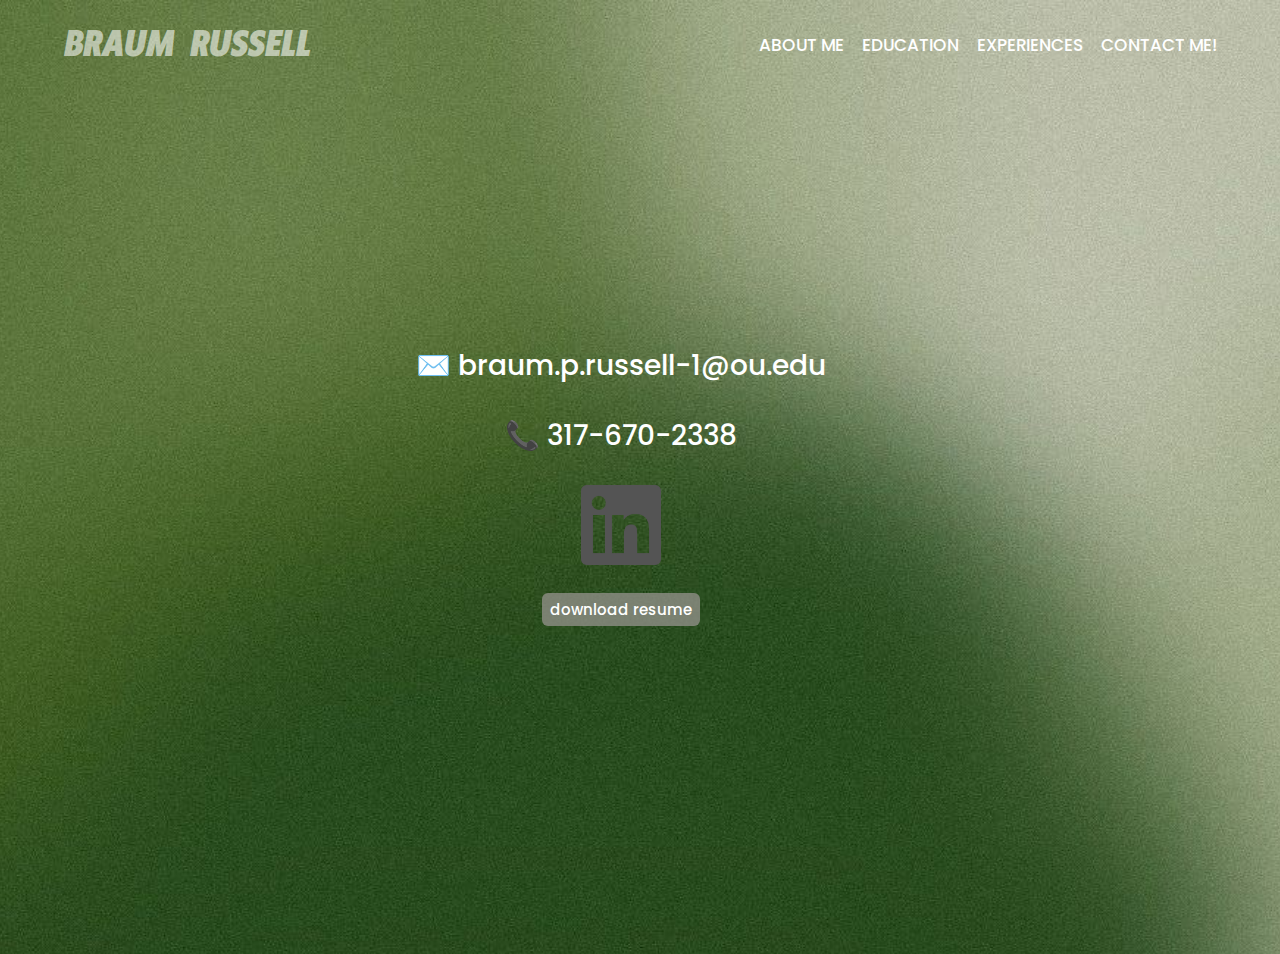
==== contact.html @ 0b6da76c "Initial commit" ====
<html lang="en">
<head>
    <meta charset="UTF-8">
    <meta name="viewport" content="width=device-width, initial-scale=1.0">
    <title>About Me!</title>
    <link rel="icon" type="image/x-icon" href="img/b.png">

    <link rel="stylesheet" href="https://fonts.googleapis.com/css2?family=Lato:wght@300&display=swap">
    <link href='https://fonts.googleapis.com/css?family=Poppins' rel='stylesheet'>
    <style>
        @font-face {
            font-family: 'CustomFont';
            src: url('font/two.woff2') format('woff2'), url('font/one.woff') format('woff');
        }

        @font-face {
            font-family: 'CustomFonto';
            src: url('fonto/two.woff2') format('woff2'), url('fonto/one.woff') format('woff');
        }
        @font-face {
            font-family: 'Custom';
            src: url('font/Klein-Condensed-ExtraBold-Italic-trial.woff2') format('woff2');
        }
        body {
            /* font-family: 'Helvetica', sans-serif;*/
            font-family: 'Poppins';
            font-size: 35px;
            margin: 0;
            padding: 0;
            background: url('img/grey.jpeg') center/cover;

            font-size: 30px;
            font-weight: 500;
        }
        #b-russ {
            font-weight: bold;
            color: #4CAF50; 
            cursor: pointer;
            transition: transform 0.3s ease-in-out;
        }

            #b-russ:hover {
                transform: scale(1.1);
            }


        .ticker__line {
            white-space: nowrap;
            overflow: hidden;
            position: relative;
            animation: ticker 20s linear infinite; /* Adjust the duration (20s in this example) */
        }

        .ticker__item {
            display: inline-block;
            padding-right: 20px; /* Adjust spacing between items as needed */
        }

        @keyframes ticker {
            0% {
                transform: translateX(100%);
            }

            100% {
                transform: translateX(-100%);
            }
        }


.resume-link {
    display: inline-block;
    padding: 5px 8px;
    background-color: #8e8e85cf; /* Change the background color to your preference */
    color: white; /* Change the text color to your preference */
    text-decoration: none;
    border-radius: 6px;
    font-size: 15px;
  }
    </style>

</head>
<body >



    <div style="height:10%; display:flex;flex-direction:row;align-items:center;justify-content:center; font-family:'Poppins';padding-left:5%;padding-right:5%;font-size:17px;">

        <div>
            <a style="text-decoration:none;color:  rgba(255, 255, 255, 0.564);font-family:Custom;font-size:35px;font-weight:bold;font-style: italic;">BRAUM &nbspRUSSELL</a>
        </div>
    
        <div style="flex-grow: 1; display: flex; justify-content: flex-end;">
            <a style="text-decoration: none; margin-right: 2%; color:white;" href="index.html">ABOUT ME</a>
            <a style="text-decoration: none; margin-right: 2%; color: white;" href="education.html">EDUCATION</a>
            <a style="text-decoration: none; margin-right: 2%; color: white;" href="experiences.html">EXPERIENCES</a>
            <a style="text-decoration: none; color:white;" href="contact.html">CONTACT ME!</a>
        </div>
    </div>
    


    <div style="height:15%;display:flex;flex-direction:row;">
        <div style="width: 55%;font-family:Lato; ">
            
        </div>
        <div style="width:45%;">
            
        </div>
    </div>
    <div style="height:61%;display:flex;flex-direction:row;color:white;font-size:28px;">

   

        <div style="width:27%;">

        </div>

        <div style="width:43%;display:flex;flex-direction:column;align-items:center;justify-content:center;align-content:center;">
            
            <a>✉️ braum.p.russell-1@ou.edu</a>
            <p>📞 317-670-2338</p>
            <a href="https://www.linkedin.com/in/braumrussell" target="_blank"><img style="height:80px;" src="img/linkedin.png" alt="LinkedIn Profile"></a>
            <p><a href="BraumsResume.docx" target="_blank" class="resume-link">download resume</a> </p>

            

        </div>

        <div>

        </div>
    </div>


    <div style="height:20%;font-family:'CustomFontO';font-size:50px;color:black;">

    </div>


</body>
</html>
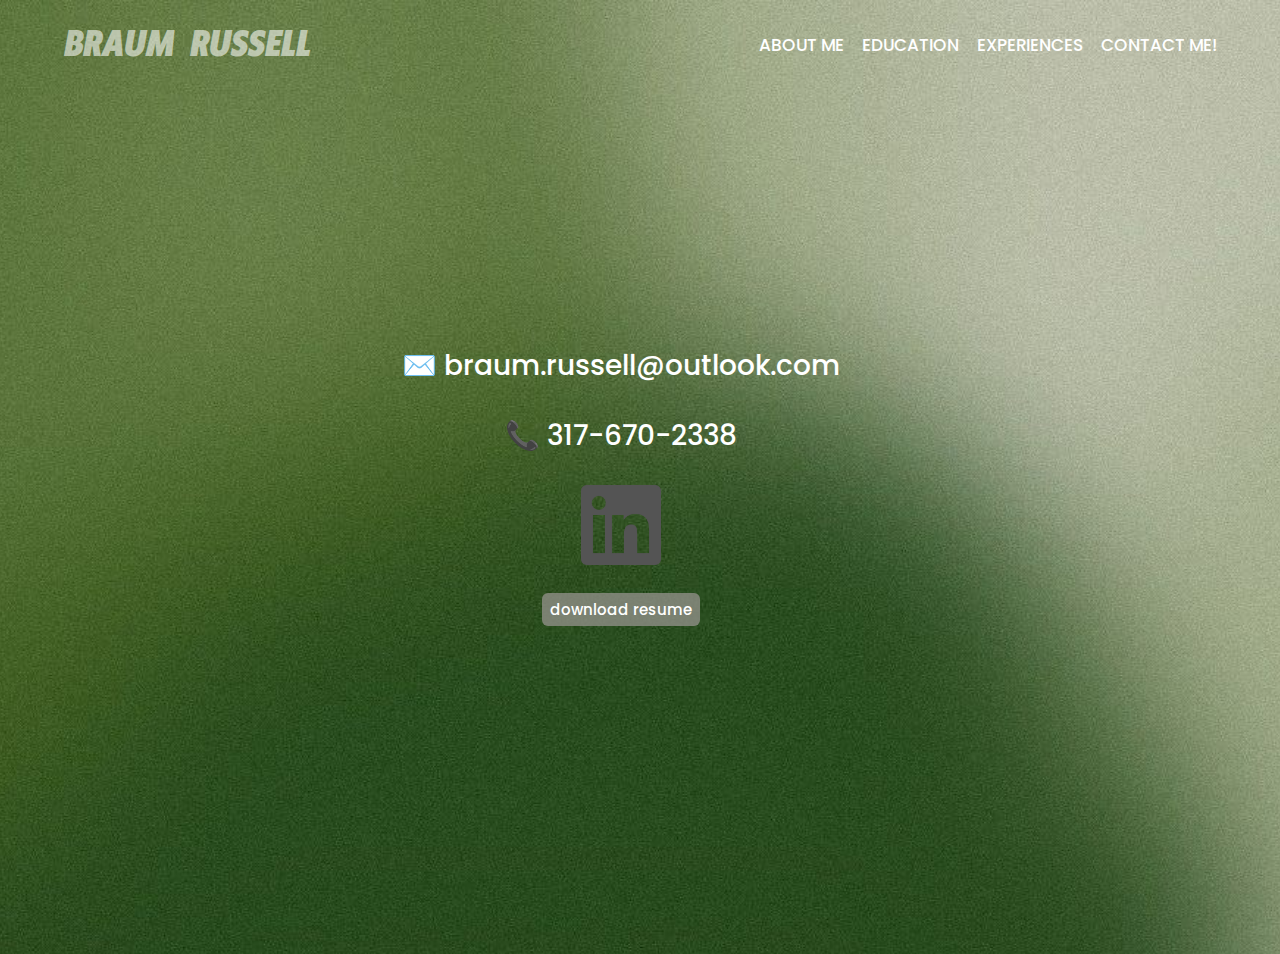
==== commit 554768d3: "FINALCHANGES" ====
--- a/contact.html
+++ b/contact.html
@@ -1,7 +1,6 @@
 <html lang="en">
 <head>
     <meta charset="UTF-8">
-    <meta name="viewport" content="width=device-width, initial-scale=1.0">
     <title>About Me!</title>
     <link rel="icon" type="image/x-icon" href="img/b.png">
 
@@ -22,6 +21,7 @@
             src: url('font/Klein-Condensed-ExtraBold-Italic-trial.woff2') format('woff2');
         }
         body {
+             min-width:1000px;
             /* font-family: 'Helvetica', sans-serif;*/
             font-family: 'Poppins';
             font-size: 35px;
@@ -117,10 +117,10 @@
 
         <div style="width:43%;display:flex;flex-direction:column;align-items:center;justify-content:center;align-content:center;">
             
-            <a>✉️ braum.p.russell-1@ou.edu</a>
+            <a>✉️ braum.russell@outlook.com</a>
             <p>📞 317-670-2338</p>
             <a href="https://www.linkedin.com/in/braumrussell" target="_blank"><img style="height:80px;" src="img/linkedin.png" alt="LinkedIn Profile"></a>
-            <p><a href="BraumsResume.docx" target="_blank" class="resume-link">download resume</a> </p>
+            <p><a href="Braum.Resume.docx" target="_blank" class="resume-link">download resume</a> </p>
 
             
 
@@ -138,4 +138,4 @@
 
 
 </body>
-</html>+</html>
